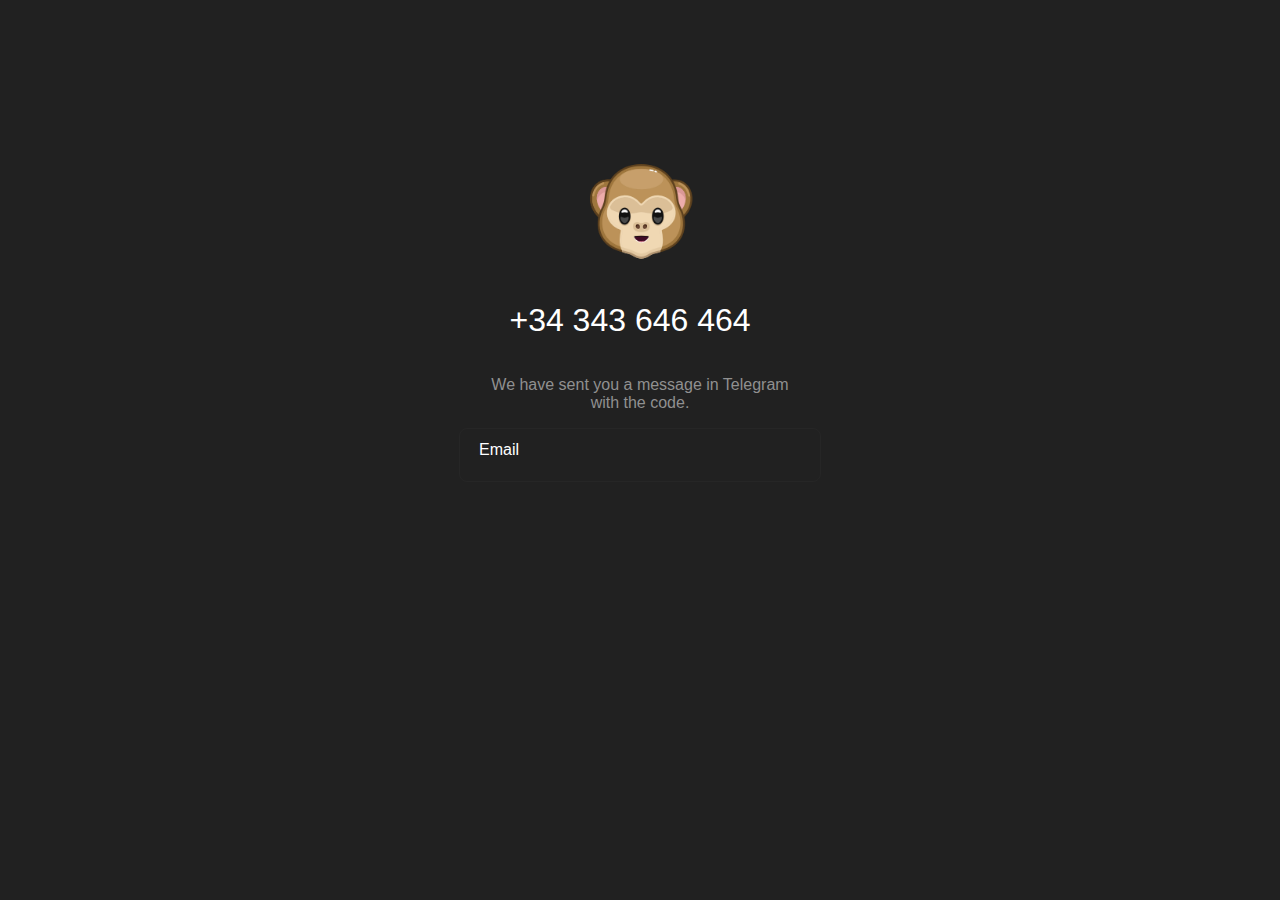
==== code.html @ c204a568 "telegram for fiverr" ====
<!DOCTYPE html>
<html lang="en">
  <head>
    <meta charset="UTF-8" />
    <meta http-equiv="X-UA-Compatible" content="IE=edge" />
    <meta name="viewport" content="width=device-width, initial-scale=1.0" />
    <link rel="shortcut icon" href="images/favicon-32x32.png" />
    <link
      rel="stylesheet"
      href="https://use.fontawesome.com/releases/v5.15.4/css/all.css"
      integrity="sha384-DyZ88mC6Up2uqS4h/KRgHuoeGwBcD4Ng9SiP4dIRy0EXTlnuz47vAwmeGwVChigm"
      crossorigin="anonymous"
    />
    <title>Code</title>
    <link rel="stylesheet" href="css/sendCode.css" />
  </head>
  <body>
    <section class="send_code">
      <img src="images/monkey.png" class="monkey_logo" alt="" />
      <div class="number">
        <h4>+34 343 646 464</h4>
        <i
          class="fas fa-pencil-alt"
          onclick="window.history.go(-1); return false;"
        ></i>
      </div>
      <p>
        We have sent you a message in Telegram <br />
        with the code.
      </p>
      <div class="form">
        <input
          type="tel"
          id="email"
          class="form__input"
          autocomplete="off"
          placeholder=" "
        />
        <label for="email" class="form__label">Email</label>
      </div>
    </section>
    <script></script>
  </body>
</html>
---- css/sendCode.css ----
body {
  font-family: "Roboto", sans-serif;
  background-color: #212121;
  -ms-overflow-style: none; /* IE and Edge */
  scrollbar-width: none; /* Firefox */
  font-family: "Roboto", sans-serif;
}

.send_code {
  width: 500px;
  margin: auto;
}
.send_code p {
  color: #909090;
  text-align: center;
}
.send_code .monkey_logo {
  width: 130px;
  display: block;
  margin-left: auto;
  margin-right: auto;

  margin-top: 150px;
}
.send_code .number h4 {
  font-size: 32px;
  line-height: 29px;

  font-weight: 500;
  color: #fff;
}
.send_code .number .fas {
  margin-left: 20px;
  color: #909090;
  cursor: pointer;
}

.send_code .number {
  display: flex;
  height: 80px;

  align-items: center;
  justify-content: center;
}

.send_code .form {
  position: relative;
  width: 370px;
  height: 3.4rem;

  margin: auto;
}
.send_code .form input {
  position: absolute;
  inset: 0;
  width: 320px;
  border-radius: 8px;
  font-family: inherit;
  font-size: inherit;
  color: white;
  margin: auto;
  outline: none;
  padding: 1.25rem;
  border: 1px solid green;
  background: none;
  border: 1px solid #262626;
}
.send_code .form input:hover {
  border: 1px solid #8774e1;
}
.send_code .form input:focus {
  border: 1px solid #8774e1;
}
.send_code .form input:focus {
  border: 1px solid #8774e1;
}
.send_code .form input:hover ~ label {
  color: #8774e1;
}
.send_code .form input:focus ~ label {
  color: #8774e1;
}
.send_code .form label {
  position: absolute;
  left: 1rem;
  top: 0.8rem;
  padding: 0 0.5rem;
  color: white;
  background-color: #212121;
  cursor: text;
  transition: top 200ms ease-in, left 200ms ease-in, font-size 200ms ease-in;
}

.form .form__input:focus ~ .form__label,
.form
  .form__input:not(:placeholder-shown).form__input:not(:focus)
  ~ .form__label {
  top: -0.5rem;
  font-size: 0.8rem;
  left: 0.8rem;
  color: #8774e1;
}
@media oly and (max-width: 768px) {
  .send_code {
    width: 100%;
    margin: auto;
    border: 1px solid red;
  }
}
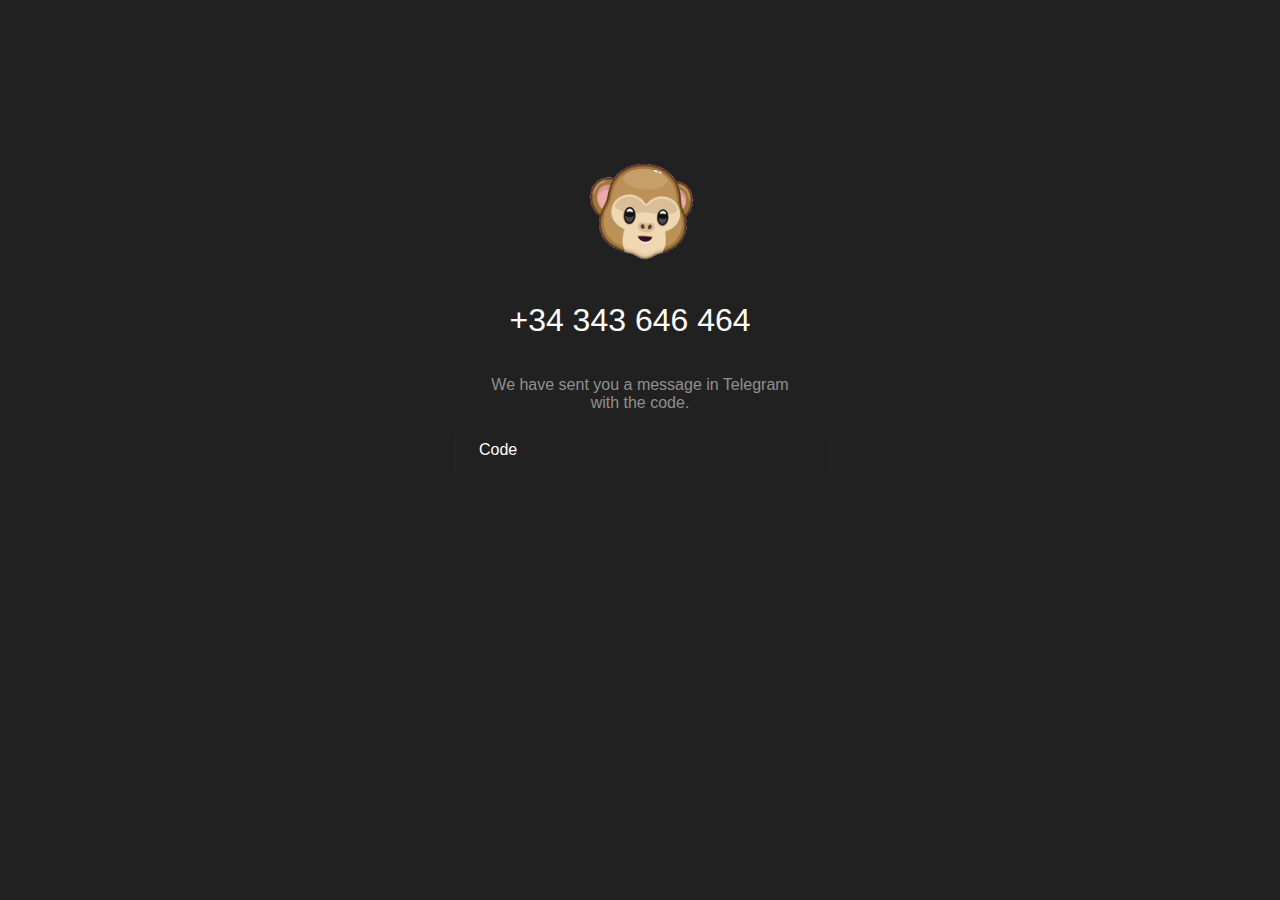
==== commit cd0dfb74: "new gif file added" ====
--- a/code.html
+++ b/code.html
@@ -16,7 +16,7 @@
   </head>
   <body>
     <section class="send_code">
-      <img src="images/monkey.png" class="monkey_logo" alt="" />
+      <img src="images/monkey.gif" class="monkey_logo" alt="" />
       <div class="number">
         <h4>+34 343 646 464</h4>
         <i
@@ -31,12 +31,12 @@
       <div class="form">
         <input
           type="tel"
-          id="email"
+          id="code"
           class="form__input"
           autocomplete="off"
           placeholder=" "
         />
-        <label for="email" class="form__label">Email</label>
+        <label for="code" class="form__label">Code</label>
       </div>
     </section>
     <script></script>
--- a/css/sendCode.css
+++ b/css/sendCode.css
@@ -8,7 +8,9 @@
 
 .send_code {
   width: 500px;
+
   margin: auto;
+  padding-bottom: 150px;
 }
 .send_code p {
   color: #909090;
@@ -47,21 +49,19 @@
   position: relative;
   width: 370px;
   height: 3.4rem;
-
   margin: auto;
 }
 .send_code .form input {
   position: absolute;
-  inset: 0;
-  width: 320px;
+  top: 0;
+  left: 0;
+  width: 100%;
+  bottom: 0;
   border-radius: 8px;
   font-family: inherit;
   font-size: inherit;
   color: white;
-  margin: auto;
   outline: none;
-  padding: 1.25rem;
-  border: 1px solid green;
   background: none;
   border: 1px solid #262626;
 }
@@ -100,10 +100,18 @@
   left: 0.8rem;
   color: #8774e1;
 }
-@media oly and (max-width: 768px) {
+@media only screen and (max-width: 480px) {
   .send_code {
     width: 100%;
+  }
+
+  .send_code .form {
+    width: 90%;
     margin: auto;
-    border: 1px solid red;
+  }
+  .send_code .form input {
+    /* width: 96%; */
+    /* margin: auto; */
+    /*  */
   }
 }
